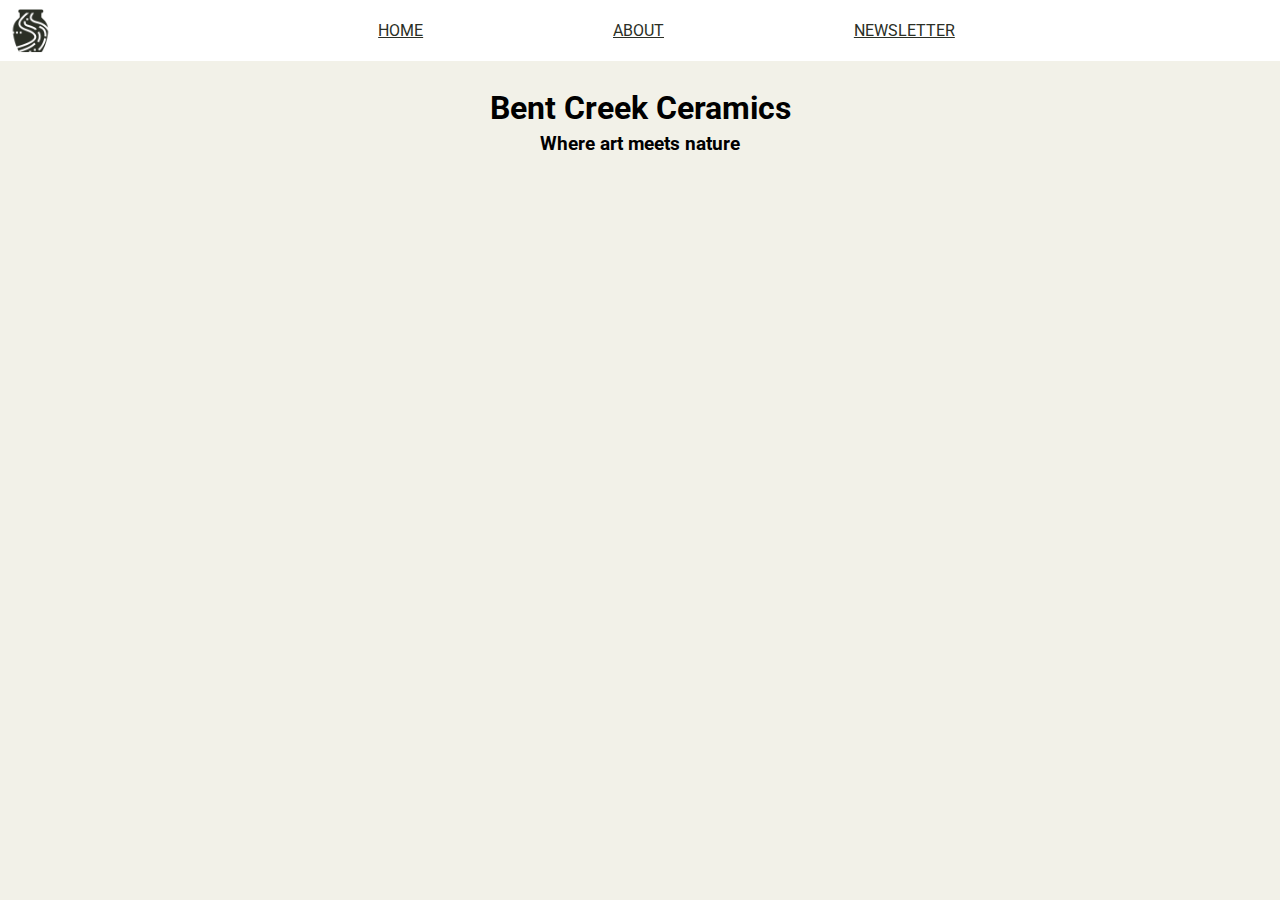
==== index.html @ 894140bd "Edit index.html architecture." ====
<!DOCTYPE html>
<html>
  <head>
    <meta charset="utf-8">

    <link href="styles.css" rel="stylesheet">

    <style>
      @import url('https://fonts.googleapis.com/css?family=Merriweather:300,300i,400,400i,700|Roboto:300,300i,400,400i');
    </style>

    <title>Bent Creek Ceramics</title>
  </head>
  <body>
    <header>
      <nav id="navbar">
        <div id="logo-container">
          <img src="images/bent-creek-logo.png" alt="Logo">
        </div>
        <div id="nav-links-container">
          <div id="nav-links">
            <a href="#">HOME</a>
            <a href="#">ABOUT</a>
            <a href="#">NEWSLETTER</a>
          </div>
        </div>
      </nav>
    </header>
    <main>
      <header id="headline">
        <h1>Bent Creek Ceramics</h1>
        <h3>Where art meets nature</h3>
      </header>
      <section>

      </section>
    </main>
    <footer>

    </footer>
  </body>

</html>
---- styles.css ----
/*
Colors

Background: #F2F1E8
Text: #131511
Inline Link: #968772
Inline Link (Hover): #967343
Navigation Background: #FFFFFF
Navigation Text: #2B2F26
Navigation Text (Hover): #CD5D67
Navigation Text (Active) #968772
Button Background: #968772
Button Background (Hover): #967343
Button Text: #F2F1E8
Button Text (Hover): #FFFFFF
Input Border Bottom: #968772
Input Border Bottom (Focus): #967343

font-family: 'Merriweather', serif;
font-family: 'Roboto', sans-serif;

*/

body {
  background: #F2F1E8;
  font-family: 'Merriweather', serif;
  font-family: 'Roboto', sans-serif;
  margin: 0 auto;
}

/*Start Site-Header*/

#navbar {
  display: flex;
  justify-content: space-between;
  background-color: #FFFFFF;
}

#navbar #logo-container {
  display: flex;
  justify-content: flex-start;
}

#navbar img {
  height: 45px;
  margin: .5em 0 .5em .5em;
}

#nav-links-container {
  display: flex;
  justify-content: center;
  align-self: center;
  flex-grow: 1;
  width: 100%;
}

#nav-links {
  display: flex;
  justify-content: space-between;
  width: 47%;
}

#nav-links a {
  color: #2B2F26;
}

#nav-links a:hover {
  color: #CD5D67;
}

#nav-links a:active {
  color: #968772;
}

/*End Site-Header*/

/*Start Main*/
#headline {
  text-align: center;
  line-height: 90%;
  margin-top: 2.5em;
}

/*End Main*/

/*Start Footer*/

/*End Footer*/
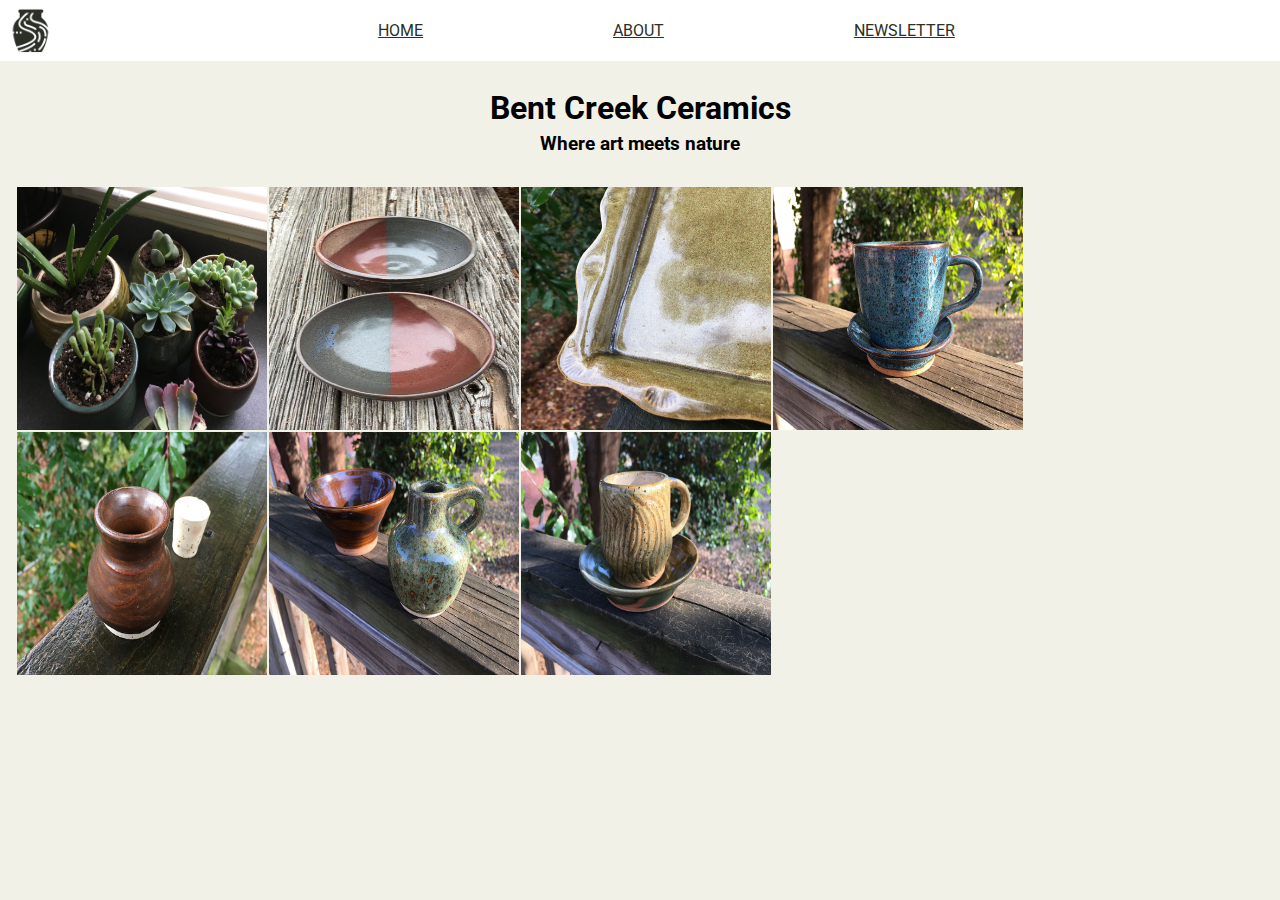
==== commit 4a267e74: "Architect about and newsletter pages. Refine styles." ====
--- a/index.html
+++ b/index.html
@@ -12,26 +12,47 @@
     <title>Bent Creek Ceramics</title>
   </head>
   <body>
-    <header>
-      <nav id="navbar">
-        <div id="logo-container">
-          <img src="images/bent-creek-logo.png" alt="Logo">
+    <nav id="navbar">
+      <div id="logo-container">
+        <img src="images/bent-creek-logo.png" alt="Logo">
+      </div>
+      <div id="nav-links-container">
+        <div id="nav-links">
+          <a href="#">HOME</a>
+          <a href="#">ABOUT</a>
+          <a href="#">NEWSLETTER</a>
         </div>
-        <div id="nav-links-container">
-          <div id="nav-links">
-            <a href="#">HOME</a>
-            <a href="#">ABOUT</a>
-            <a href="#">NEWSLETTER</a>
-          </div>
-        </div>
-      </nav>
-    </header>
+      </div>
+    </nav>
     <main>
-      <header id="headline">
+      <header class="headline">
         <h1>Bent Creek Ceramics</h1>
         <h3>Where art meets nature</h3>
       </header>
-      <section>
+      <section id="product-images">
+        <ul>
+          <li>
+            <img src="images/product-1.jpg" alt="Endless Possibilities">
+          </li>
+          <li>
+            <img src="images/product-2.jpg" alt="">
+          </li>
+          <li>
+              <img src="images/product-3.jpg" alt="">
+          </li>
+          <li>
+            <img src="images/product-4.jpg" alt="Endless Possibilities">
+          </li>
+          <li>
+            <img src="images/product-5.jpg" alt="">
+          </li>
+          <li>
+            <img src="images/product-6.jpg" alt="">
+          </li>
+          <li>
+            <img src="images/product-7.jpg" alt="">
+          </li>
+        </ul>
 
       </section>
     </main>
--- a/styles.css
+++ b/styles.css
@@ -25,7 +25,7 @@
   background: #F2F1E8;
   font-family: 'Merriweather', serif;
   font-family: 'Roboto', sans-serif;
-  margin: 0 auto;
+  margin: 0;
 }
 
 /*Start Site-Header*/
@@ -75,10 +75,34 @@
 /*End Site-Header*/
 
 /*Start Main*/
-#headline {
+.headline {
   text-align: center;
   line-height: 90%;
   margin-top: 2.5em;
+}
+
+#product-images {
+
+}
+
+#product-images ul {
+  display: flex;
+  align-items: center;
+  flex-flow: wrap row;
+  justify-content: flex-start;
+  list-style: none;
+  padding: 1em;
+}
+
+#product-images li {
+  width: 250px;
+  height: 27vh;
+  padding: 1px;
+}
+
+#product-images img {
+  width: 100%;
+  height: 100%;
 }
 
 /*End Main*/
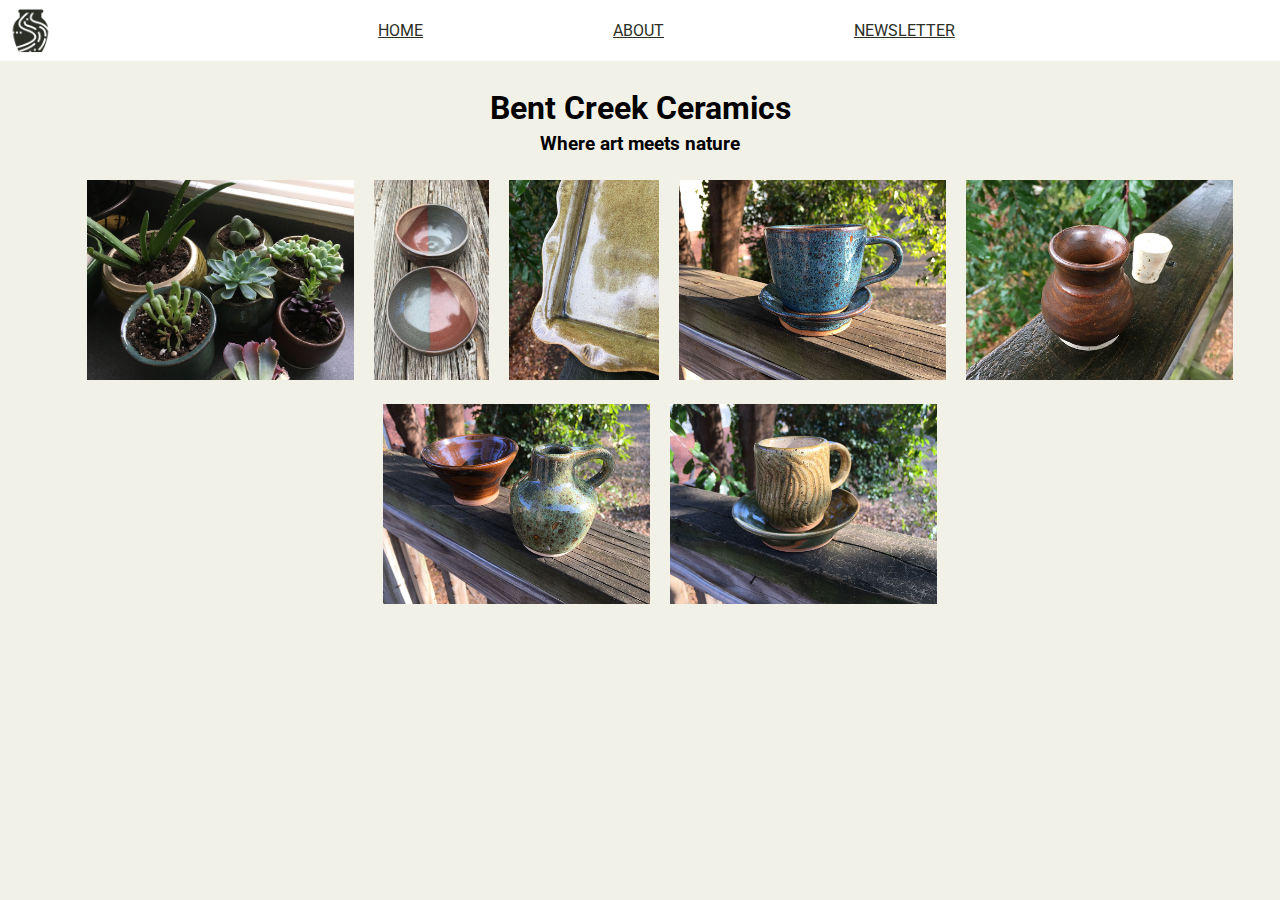
==== commit 8c0603af: "Tweak photo grid layout. Add links to a tags." ====
--- a/index.html
+++ b/index.html
@@ -18,9 +18,9 @@
       </div>
       <div id="nav-links-container">
         <div id="nav-links">
-          <a href="#">HOME</a>
-          <a href="#">ABOUT</a>
-          <a href="#">NEWSLETTER</a>
+          <a href="index.html">HOME</a>
+          <a href="about.html">ABOUT</a>
+          <a href="newsletter.html">NEWSLETTER</a>
         </div>
       </div>
     </nav>
@@ -29,29 +29,30 @@
         <h1>Bent Creek Ceramics</h1>
         <h3>Where art meets nature</h3>
       </header>
-      <section id="product-images">
-        <ul>
-          <li>
-            <img src="images/product-1.jpg" alt="Endless Possibilities">
-          </li>
-          <li>
-            <img src="images/product-2.jpg" alt="">
-          </li>
-          <li>
-              <img src="images/product-3.jpg" alt="">
-          </li>
-          <li>
-            <img src="images/product-4.jpg" alt="Endless Possibilities">
-          </li>
-          <li>
-            <img src="images/product-5.jpg" alt="">
-          </li>
-          <li>
-            <img src="images/product-6.jpg" alt="">
-          </li>
-          <li>
-            <img src="images/product-7.jpg" alt="">
-          </li>
+      <section>
+        <ul id="product-images">
+            <li class="firstrow">
+              <img src="images/product-1.jpg" alt="Endless Possibilities">
+            </li>
+            <li class="firstrow">
+              <img src="images/product-2.jpg" alt="">
+            </li>
+            <li class="firstrow">
+                <img src="images/product-3.jpg" alt="">
+            </li>
+            <li class="secondrow">
+              <img src="images/product-4.jpg" alt="Endless Possibilities">
+            </li>
+            <li class="secondrow">
+              <img src="images/product-5.jpg" alt="">
+            </li>
+            <li class="secondrow">
+              <img src="images/product-6.jpg" alt="">
+            </li>
+            <li class="secondrow">
+              <img src="images/product-7.jpg" alt="">
+            </li>
+
         </ul>
 
       </section>
--- a/styles.css
+++ b/styles.css
@@ -21,12 +21,17 @@
 
 */
 
+* {
+  box-sizing: border-box;
+}
+
 body {
   background: #F2F1E8;
   font-family: 'Merriweather', serif;
   font-family: 'Roboto', sans-serif;
   margin: 0;
 }
+
 
 /*Start Site-Header*/
 
@@ -50,7 +55,6 @@
   display: flex;
   justify-content: center;
   align-self: center;
-  flex-grow: 1;
   width: 100%;
 }
 
@@ -74,7 +78,7 @@
 
 /*End Site-Header*/
 
-/*Start Main*/
+/*Index Main*/
 .headline {
   text-align: center;
   line-height: 90%;
@@ -82,31 +86,50 @@
 }
 
 #product-images {
-
-}
-
-#product-images ul {
   display: flex;
-  align-items: center;
-  flex-flow: wrap row;
-  justify-content: flex-start;
+  justify-content: center;
   list-style: none;
-  padding: 1em;
+  flex-wrap: wrap;
 }
 
 #product-images li {
-  width: 250px;
-  height: 27vh;
-  padding: 1px;
+  /*display: flex;*/
 }
 
-#product-images img {
-  width: 100%;
-  height: 100%;
+#product-images li img {
+  margin: 10px;
+  flex: 2;
+  height: 200px;
 }
+
+.firstrow, .secondrow  img {
+}
+
+
+
 
 /*End Main*/
 
 /*Start Footer*/
 
 /*End Footer*/
+
+/*****************About*********************/
+
+main article {
+  margin: 0 100px;
+}
+
+.container {
+  display: flex;
+  flex-wrap: nowrap;
+}
+
+#float-left {
+  width: auto;
+  height: 10vh;
+}
+
+#float-right {
+
+}
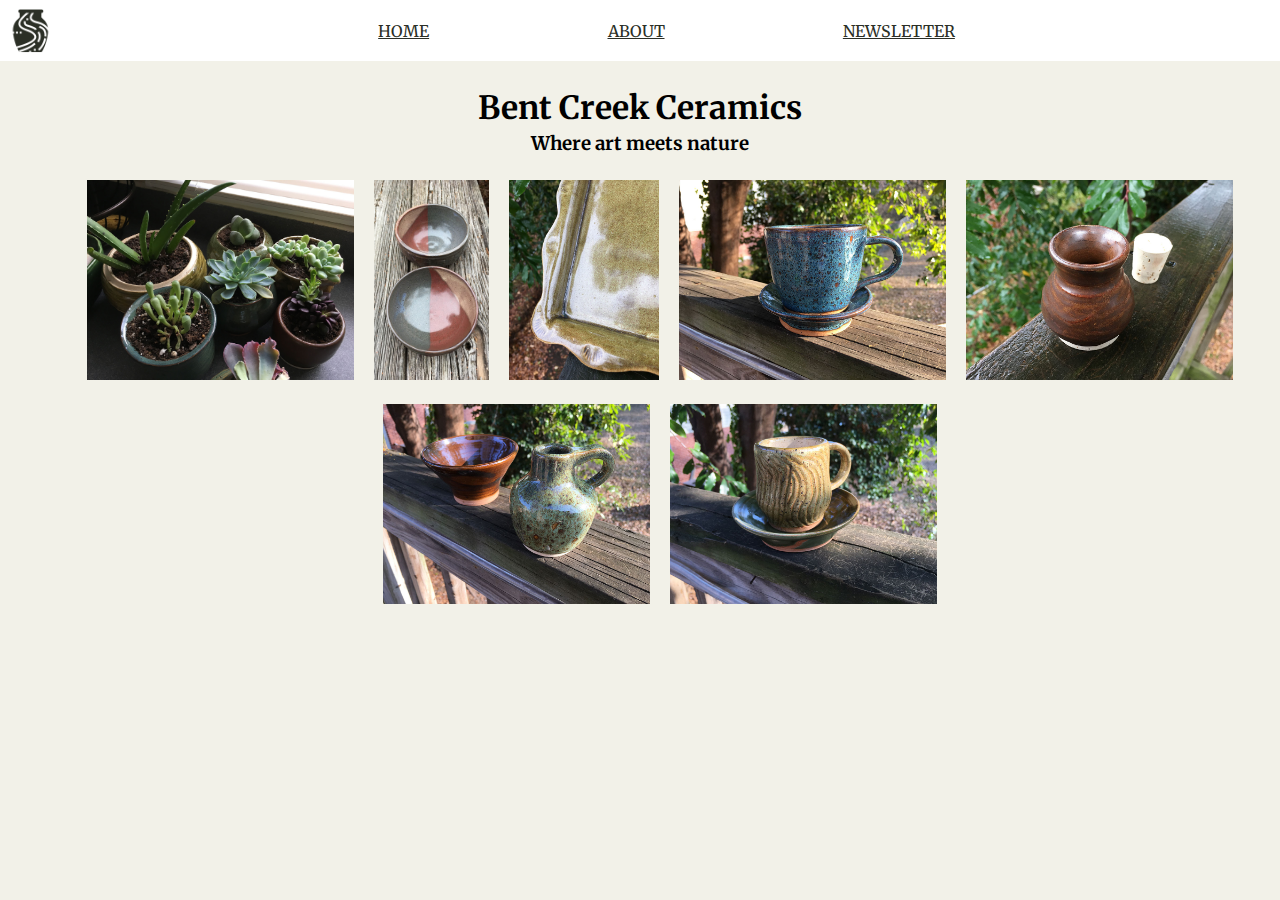
==== commit 3d3b0339: "Add margin-left/right to about text. Blockquote styling." ====
--- a/index.html
+++ b/index.html
@@ -6,7 +6,7 @@
     <link href="styles.css" rel="stylesheet">
 
     <style>
-      @import url('https://fonts.googleapis.com/css?family=Merriweather:300,300i,400,400i,700|Roboto:300,300i,400,400i');
+      @import url('https://fonts.googleapis.com/css?family=Merriweather');
     </style>
 
     <title>Bent Creek Ceramics</title>
--- a/styles.css
+++ b/styles.css
@@ -28,7 +28,6 @@
 body {
   background: #F2F1E8;
   font-family: 'Merriweather', serif;
-  font-family: 'Roboto', sans-serif;
   margin: 0;
 }
 
@@ -37,7 +36,7 @@
 
 #navbar {
   display: flex;
-  justify-content: space-between;
+  justify-content: space-around;
   background-color: #FFFFFF;
 }
 
@@ -116,16 +115,32 @@
 
 /*****************About*********************/
 
+.wrapper {
+  text-align: left;
+  margin: 0 10%;
+}
+
 main article {
   margin: 0 100px;
 }
 
+blockquote {
+  border-left: 3px solid #967343;
+  padding-left: 20px;
+  line-height: 25px;
+  margin-left: 0;
+  font-style: italic;
+  font-weight: 100;
+}
+
 .container {
   display: flex;
-  flex-wrap: nowrap;
+  flex-flow: row wrap;
+  align-self: center;
 }
 
 #float-left {
+  justify-content: flex-start;
   width: auto;
   height: 10vh;
 }
@@ -133,3 +148,8 @@
 #float-right {
 
 }
+/****************Newsletter*********************/
+
+.newsletter-body {
+    background-image: url("images/background-2.jpg");
+}
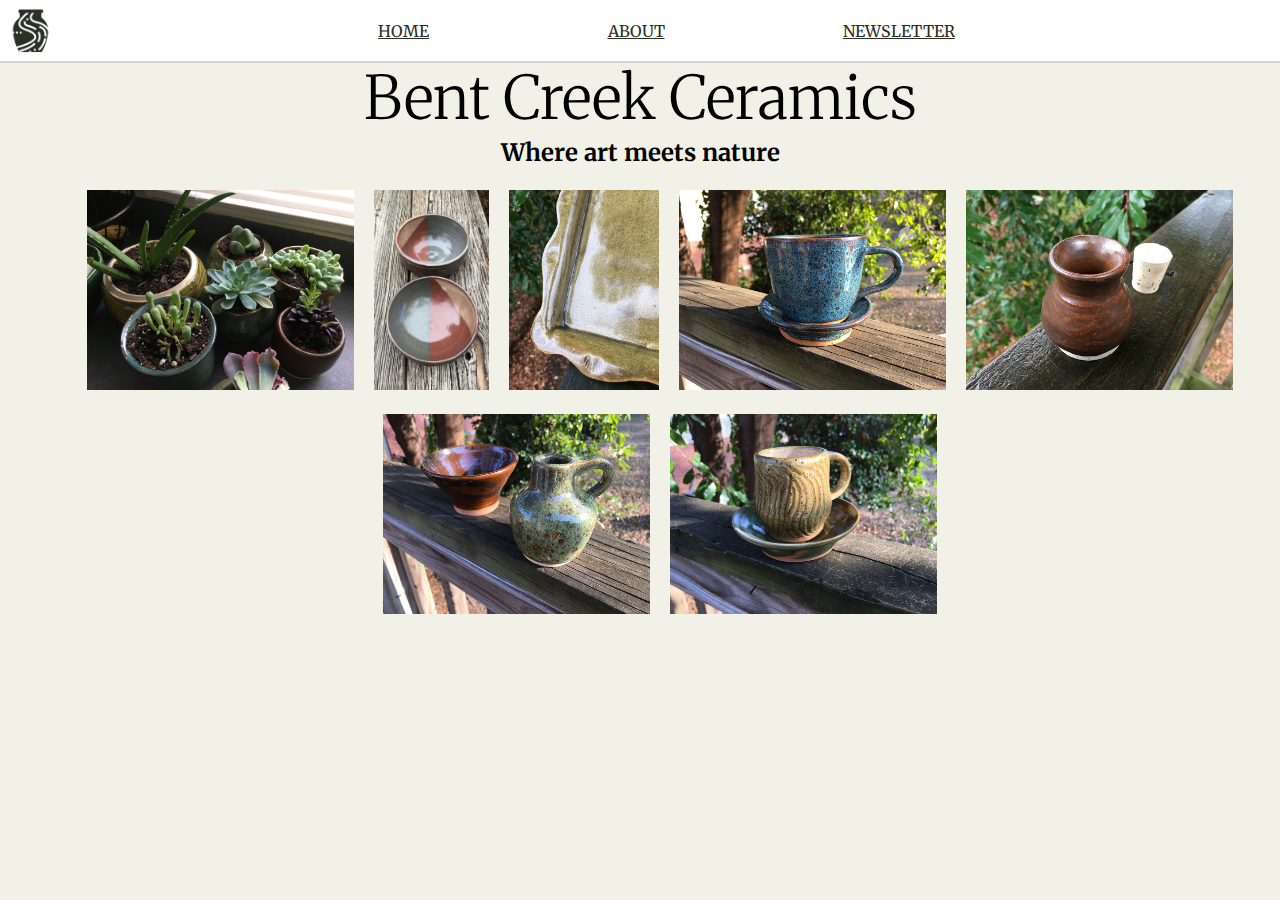
==== commit dcb1f09a: "Add 'copy' class for page copy formatting. Tweak fonts. Add span img." ====
--- a/index.html
+++ b/index.html
@@ -27,7 +27,7 @@
     <main>
       <header class="headline">
         <h1>Bent Creek Ceramics</h1>
-        <h3>Where art meets nature</h3>
+        <h2>Where art meets nature</h2>
       </header>
       <section>
         <ul id="product-images">
--- a/styles.css
+++ b/styles.css
@@ -26,17 +26,27 @@
 }
 
 body {
-  background: #F2F1E8;
+  background-color: #F2F1E8;
   font-family: 'Merriweather', serif;
   margin: 0;
 }
 
+h1 {
+  font-size: 60px;
+  font-weight: lighter;
+}
 
 /*Start Site-Header*/
 
 #navbar {
+  margin-bottom: -10px;
   display: flex;
-  justify-content: space-around;
+  justify-content: space-between;
+  align-items: center;
+  z-index: 1;
+  position: sticky;
+  top: 0px;
+  box-shadow: 0px 2px 0px 0px lightgrey;
   background-color: #FFFFFF;
 }
 
@@ -116,40 +126,55 @@
 /*****************About*********************/
 
 .wrapper {
-  text-align: left;
-  margin: 0 10%;
+  text-align: justify;
+  margin: 0;
+  width: auto;
 }
 
-main article {
-  margin: 0 100px;
+.copy {
+  padding: 0 90px;
+  line-height: 44px;
 }
 
 blockquote {
   border-left: 3px solid #967343;
   padding-left: 20px;
-  line-height: 25px;
+  line-height: 30px;
   margin-left: 0;
   font-style: italic;
-  font-weight: 100;
+  font-weight: lighter;
+  -webkit-font-smoothing: antialiased; /* necessary to tweak font-weight */
+  color: gray;
 }
 
-.container {
-  display: flex;
-  flex-flow: row wrap;
+.about {
+  display: inline;
   align-self: center;
 }
 
 #float-left {
-  justify-content: flex-start;
-  width: auto;
+  float: left;
   height: 10vh;
+  max-width: 100px;
 }
 
 #float-right {
 
 }
+
+#span-image {
+  background-image: url(images/background-3.jpg);
+  background-size: cover;
+  height: 300px;
+  width: 100%;
+}
+
 /****************Newsletter*********************/
 
 .newsletter-body {
-    background-image: url("images/background-2.jpg");
+  background: url(images/background-2.jpg) no-repeat center fixed;
 }
+
+table , td {
+  padding: 10px;
+}
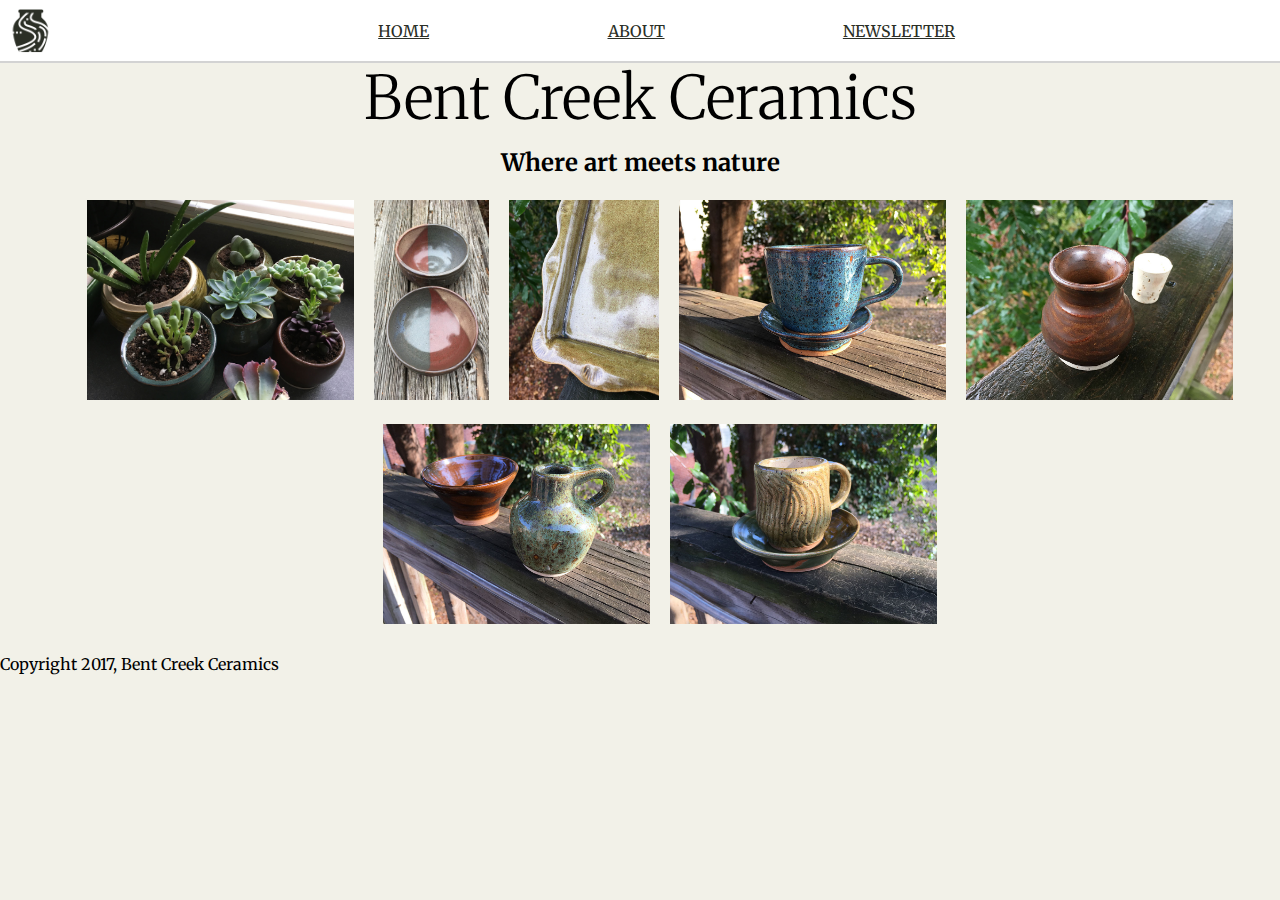
==== commit 70f2945c: "Style facilities text and newsletter page. Add footer." ====
--- a/index.html
+++ b/index.html
@@ -58,7 +58,7 @@
       </section>
     </main>
     <footer>
-
+      <p>Copyright 2017, Bent Creek Ceramics</p>
     </footer>
   </body>
 
--- a/styles.css
+++ b/styles.css
@@ -34,6 +34,7 @@
 h1 {
   font-size: 60px;
   font-weight: lighter;
+  padding-bottom: 10px;
 }
 
 /*Start Site-Header*/
@@ -132,7 +133,7 @@
 }
 
 .copy {
-  padding: 0 90px;
+  padding: 30px 180px;
   line-height: 44px;
 }
 
@@ -158,10 +159,6 @@
   max-width: 100px;
 }
 
-#float-right {
-
-}
-
 #span-image {
   background-image: url(images/background-3.jpg);
   background-size: cover;
@@ -169,12 +166,90 @@
   width: 100%;
 }
 
+#span-image-text {
+  line-height: 300px;
+  text-align: center;
+  color: #FFFFFF;
+
+}
+
+#facilities {
+  display: flex;
+}
+
+#facilities-left {
+  justify-content: flex-start;
+}
+
+#facilities-right {
+  display: flex;
+  flex-flow: column;
+  justify-content: center;
+  padding: 10px 15px;
+}
+
+#facilities-right-img {
+  max-width: 135px;
+  max-height: 135px;
+  padding-bottom: 20px;
+}
+
+#facilities-right-text {
+  font-size: 10px;
+  line-height: 20px;
+}
+
+thead {
+  text-align: center;
+}
+
+table , td {
+  border-collapse: collapse;
+  border: 1px black solid;
+  padding: 10px;
+}
+
+.tinted {
+  background-color: #F2EADD;
+}
+
 /****************Newsletter*********************/
 
-.newsletter-body {
-  background: url(images/background-2.jpg) no-repeat center fixed;
-}
-
-table , td {
-  padding: 10px;
-}
+.news-wrapper {
+  background-image: url(images/background-2.jpg);
+  background-size: cover;
+  height: 800px;
+  width: 100%;
+  display: flex;
+  justify-content: center;
+  align-items: center;
+}
+
+fieldset {
+  text-align: center;
+  background-color: white;
+  width: 50%;
+  height: 310px;
+}
+
+fieldset p {
+  font-size: 19px;
+  font-style: bold;
+}
+
+fieldset input {
+  border: 0;
+  border-bottom: 2px solid #B7AEA4;
+  width: 400px;
+  padding: 20px 0 5px 0;
+  color: grey;
+  font-size: 18px;
+}
+
+fieldset button {
+  background-color: #968774;
+  padding: 10px 45px;
+  margin: 20px 0;
+  border: 0;
+  color: white;
+}
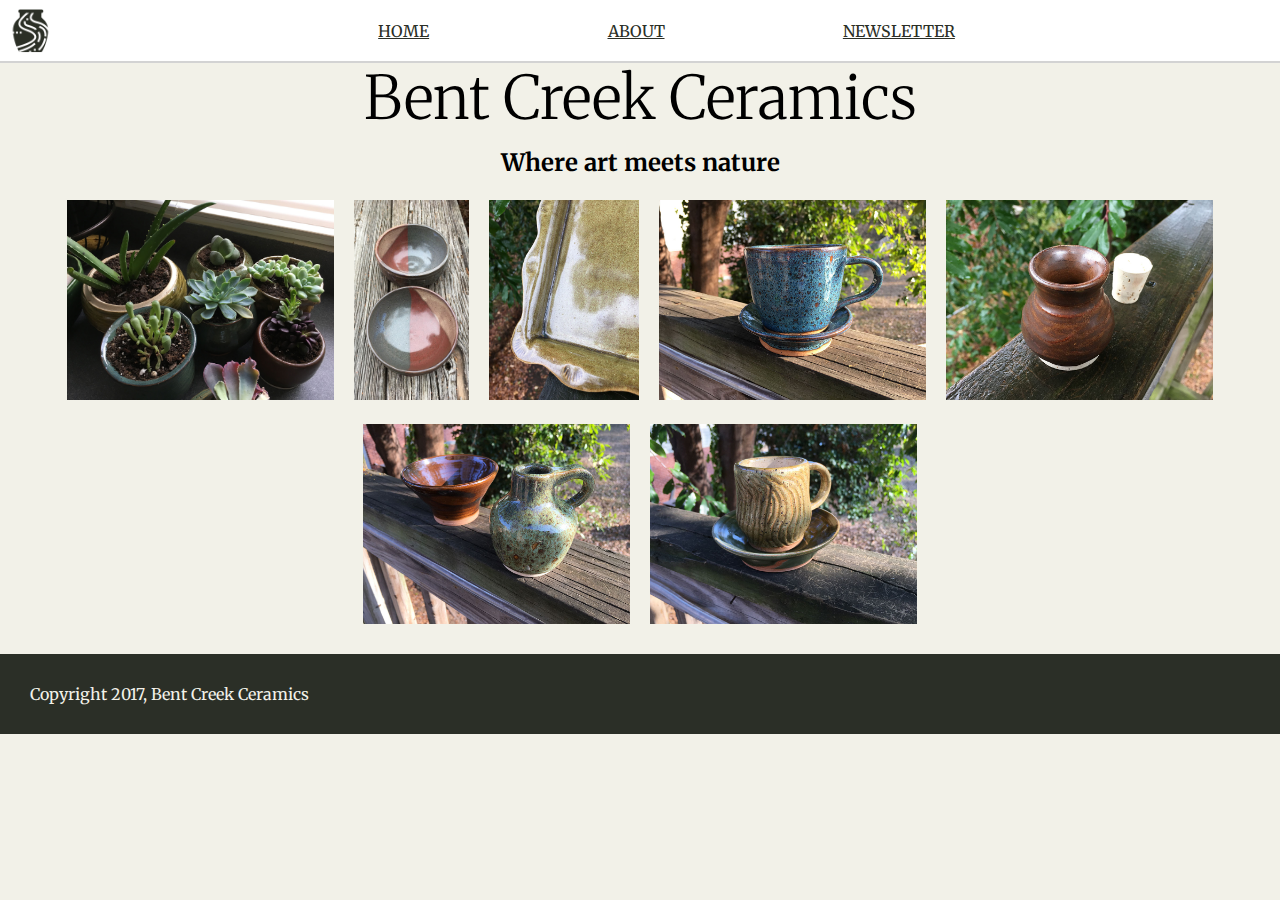
==== commit 3e5d1e2e: "Attempt to add labels to index images." ====
--- a/index.html
+++ b/index.html
@@ -29,32 +29,29 @@
         <h1>Bent Creek Ceramics</h1>
         <h2>Where art meets nature</h2>
       </header>
-      <section>
-        <ul id="product-images">
-            <li class="firstrow">
-              <img src="images/product-1.jpg" alt="Endless Possibilities">
-            </li>
-            <li class="firstrow">
-              <img src="images/product-2.jpg" alt="">
-            </li>
-            <li class="firstrow">
-                <img src="images/product-3.jpg" alt="">
-            </li>
-            <li class="secondrow">
-              <img src="images/product-4.jpg" alt="Endless Possibilities">
-            </li>
-            <li class="secondrow">
-              <img src="images/product-5.jpg" alt="">
-            </li>
-            <li class="secondrow">
-              <img src="images/product-6.jpg" alt="">
-            </li>
-            <li class="secondrow">
-              <img src="images/product-7.jpg" alt="">
-            </li>
-
-        </ul>
-
+      <section id="product-images">
+        <section>
+            <img class="firstrow" src="images/product-1.jpg" alt="Endless Possibilities">
+            <!-- <span>Endless Possibilities</span> -->
+        </section>
+        <section class="firstrow">
+          <img class="firstrow" src="images/product-2.jpg" alt="">
+        </section>
+        <section class="firstrow">
+            <img src="images/product-3.jpg" alt="">
+        </section>
+        <section class="secondrow">
+          <img src="images/product-4.jpg" alt="Endless Possibisectionties">
+        </section>
+        <section class="secondrow">
+          <img src="images/product-5.jpg" alt="">
+        </section>
+        <section class="secondrow">
+          <img src="images/product-6.jpg" alt="">
+        </section>
+        <section class="secondrow">
+          <img src="images/product-7.jpg" alt="">
+        </section>
       </section>
     </main>
     <footer>
--- a/styles.css
+++ b/styles.css
@@ -102,14 +102,25 @@
   flex-wrap: wrap;
 }
 
-#product-images li {
+#product-images section {
   /*display: flex;*/
 }
 
-#product-images li img {
+#product-images section img {
   margin: 10px;
   flex: 2;
   height: 200px;
+  position: relative;
+}
+
+#product-images section span {
+  color: #F1EED7;
+  background-color: #2B2F27;
+  padding: 7px;
+  bottom: 50px;
+  right: 300px;
+  /*top: 250px;*/
+  position: relative;
 }
 
 .firstrow, .secondrow  img {
@@ -121,6 +132,17 @@
 /*End Main*/
 
 /*Start Footer*/
+
+footer {
+  background-color: #2B2F27;
+  color: #F2F1E9;
+  padding: 0;
+  margin-bottom: -140px;
+}
+
+footer p {
+  padding: 30px;
+}
 
 /*End Footer*/
 
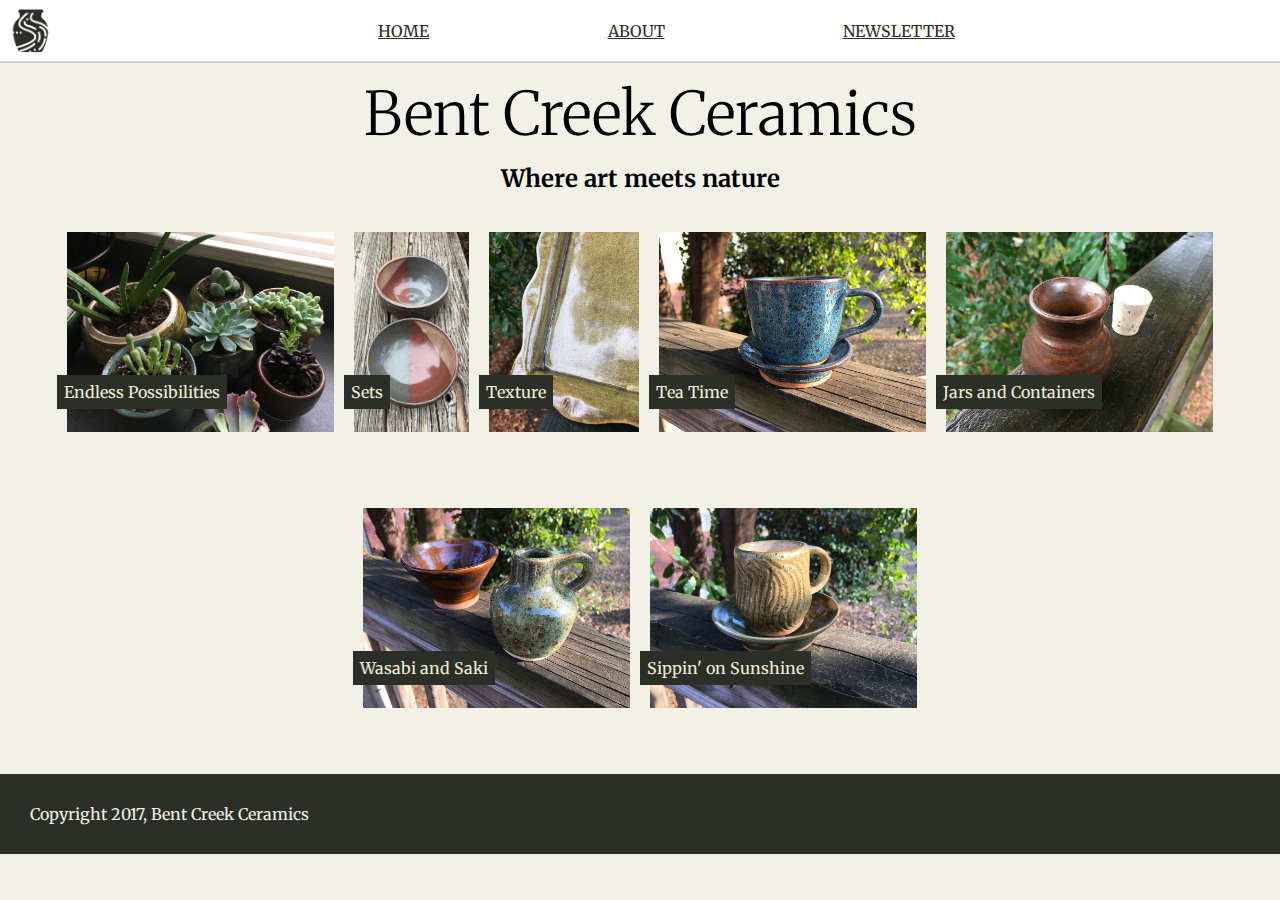
==== commit c130bd97: "Add block text over index images." ====
--- a/index.html
+++ b/index.html
@@ -31,26 +31,46 @@
       </header>
       <section id="product-images">
         <section>
+          <p>
             <img class="firstrow" src="images/product-1.jpg" alt="Endless Possibilities">
-            <!-- <span>Endless Possibilities</span> -->
+          </p>
+          <span>Endless Possibilities</span>
         </section>
         <section class="firstrow">
-          <img class="firstrow" src="images/product-2.jpg" alt="">
+          <p>
+            <img class="firstrow" src="images/product-2.jpg" alt="">
+          </p>
+          <span>Sets</span>
         </section>
         <section class="firstrow">
+          <p>
             <img src="images/product-3.jpg" alt="">
+          </p>
+          <span>Texture</span>
         </section>
         <section class="secondrow">
-          <img src="images/product-4.jpg" alt="Endless Possibisectionties">
+          <p>
+            <img src="images/product-4.jpg" alt="Endless Possibisectionties">
+          </p>
+          <span>Tea Time</span>
         </section>
         <section class="secondrow">
-          <img src="images/product-5.jpg" alt="">
+          <p>
+            <img src="images/product-5.jpg" alt="">
+          </p>
+          <span>Jars and Containers</span>
         </section>
         <section class="secondrow">
-          <img src="images/product-6.jpg" alt="">
+          <p>
+            <img src="images/product-6.jpg" alt="">
+          </p>
+          <span>Wasabi and Saki</span>
         </section>
         <section class="secondrow">
-          <img src="images/product-7.jpg" alt="">
+          <p>
+            <img src="images/product-7.jpg" alt="">
+          </p>
+          <span>Sippin' on Sunshine</span>
         </section>
       </section>
     </main>
--- a/styles.css
+++ b/styles.css
@@ -92,7 +92,7 @@
 .headline {
   text-align: center;
   line-height: 90%;
-  margin-top: 2.5em;
+  margin-top: 3.5em;
 }
 
 #product-images {
@@ -117,9 +117,7 @@
   color: #F1EED7;
   background-color: #2B2F27;
   padding: 7px;
-  bottom: 50px;
-  right: 300px;
-  /*top: 250px;*/
+  bottom: 80px;
   position: relative;
 }
 
